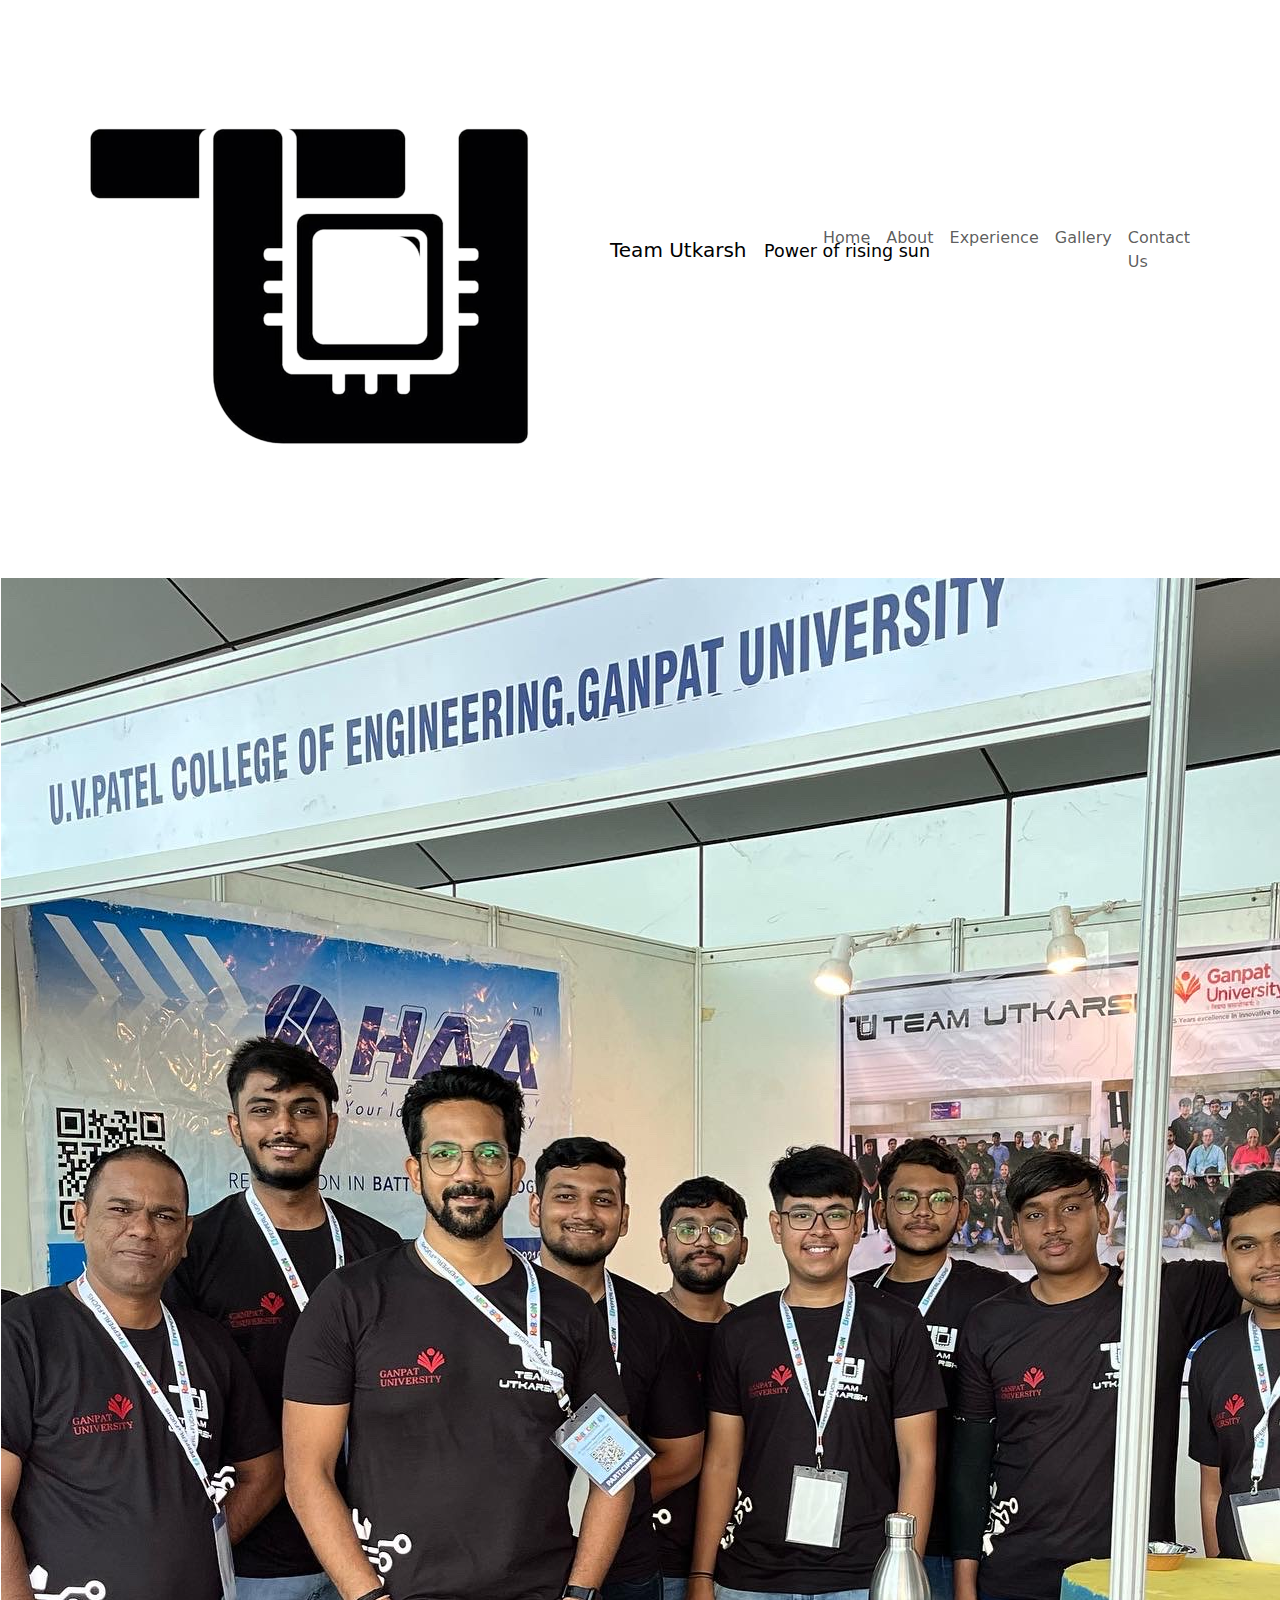
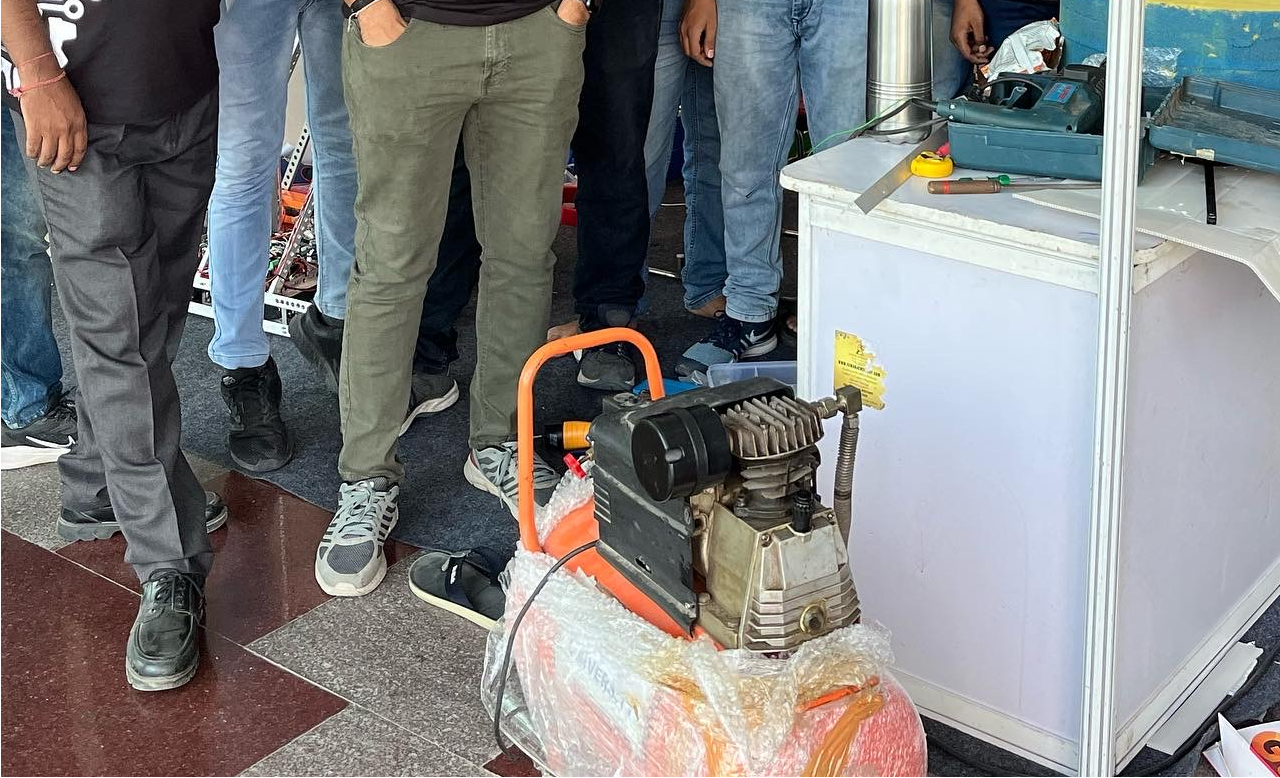
==== Team Utkarsh/gallery.html @ 6787e795 "Add files via upload" ====
<!DOCTYPE html>
<html lang="en">
<head>
    <meta charset="UTF-8">
    <meta http-equiv="X-UA-Compatible" content="IE=edge">
    <meta name="viewport" content="width=device-width, initial-scale=1.0">
    <title>Gallery</title>
    <link rel="icon" href="favicon (1).ico">
    <link href="css/bootstrap.min.css" rel="stylesheet">
    <link href="css/bootstrap-icons.css" rel="stylesheet">
    <link href="css/templatemo-tiya-golf-club.css" rel="stylesheet">
</head>
<body>
    <nav class="navbar back1 navbar-expand-lg">                
        <div class="container">
            <a class="navbar-brand d-flex align-items-center" href="index.html">
                <img src="images/logo.png" class="navbar-brand-image img-fluid" alt="Tiya Golf Club">
                <span class="navbar-brand-text">
                    Team Utkarsh
                    <small>&nbsp;&nbsp;Power of rising sun</small>
                </span>
            </a>
            <button class="navbar-toggler" type="button" data-bs-toggle="collapse" data-bs-target="#navbarNav" aria-controls="navbarNav" aria-expanded="false" aria-label="Toggle navigation">
                <span class="navbar-toggler-icon"></span>
            </button>

            <div class="collapse navbar-collapse" id="navbarNav">
                <ul class="navbar-nav ms-lg-auto">
                    <li class="nav-item">
                        <a class="nav-link click-scroll" href="index.html">Home</a>
                    </li>

                    <li class="nav-item">
                        <a class="nav-link click-scroll" href="index.html
                        ">About</a>
                    </li>

                    <li class="nav-item">
                        <a class="nav-link click-scroll" href="index.html">Experience</a>
                    </li>

                    <li class="nav-item">
                        <a class="nav-link click-scroll" href="index.html">Gallery</a>
                    </li>

                    <li class="nav-item">
                        <a class="nav-link " target="_blank" href="https://docs.google.com/forms/d/e/1FAIpQLSc1PTFLNL3837z-D-Tv-m2hG-IIkoI2QVswEIIjlMm3a3JXdA/viewform">Contact Us</a>
                    </li>
                </ul>
            </div>
        </div>
    </nav>
    <table class="table1">
        <tr>
            <td><img class="img1" src="images/IMG_0323.JPG" alt=""></td>
            <td><img class="img1" src="images/img2.JPG" alt=""></td>
            <td><img class="img1" src="images/img3.JPG" alt=""></td>
        </tr>
        <tr>
            <td><img class="img1" src="images/IMG_0138.JPG" alt=""></td>
            <td><img class="img1" src="images/IMG_0124 (1).JPG" alt=""></td>
            <td><img class="img1" src="images/IMG_2464.JPG" alt=""></td>
        </tr>
        <tr>
            <td><img class="img1" src="images/IMG_0139.JPG" alt=""></td>
            <td><img class="img1" src="images/IMG_0323.JPG" alt=""></td>
            <td><img class="img1" src="images/IMG_0138.JPG" alt=""></td>
        </tr>
        <tr>
            <td><img class="img1" src="images/img1.jpg" alt=""></td>
            <td><img class="img1" src="images/IMG_0300.JPG" alt=""></td>
            <td><img class="img1" src="images/IMG_0302.JPG" alt=""></td>
        </tr>
    </table>
</body>
</html>
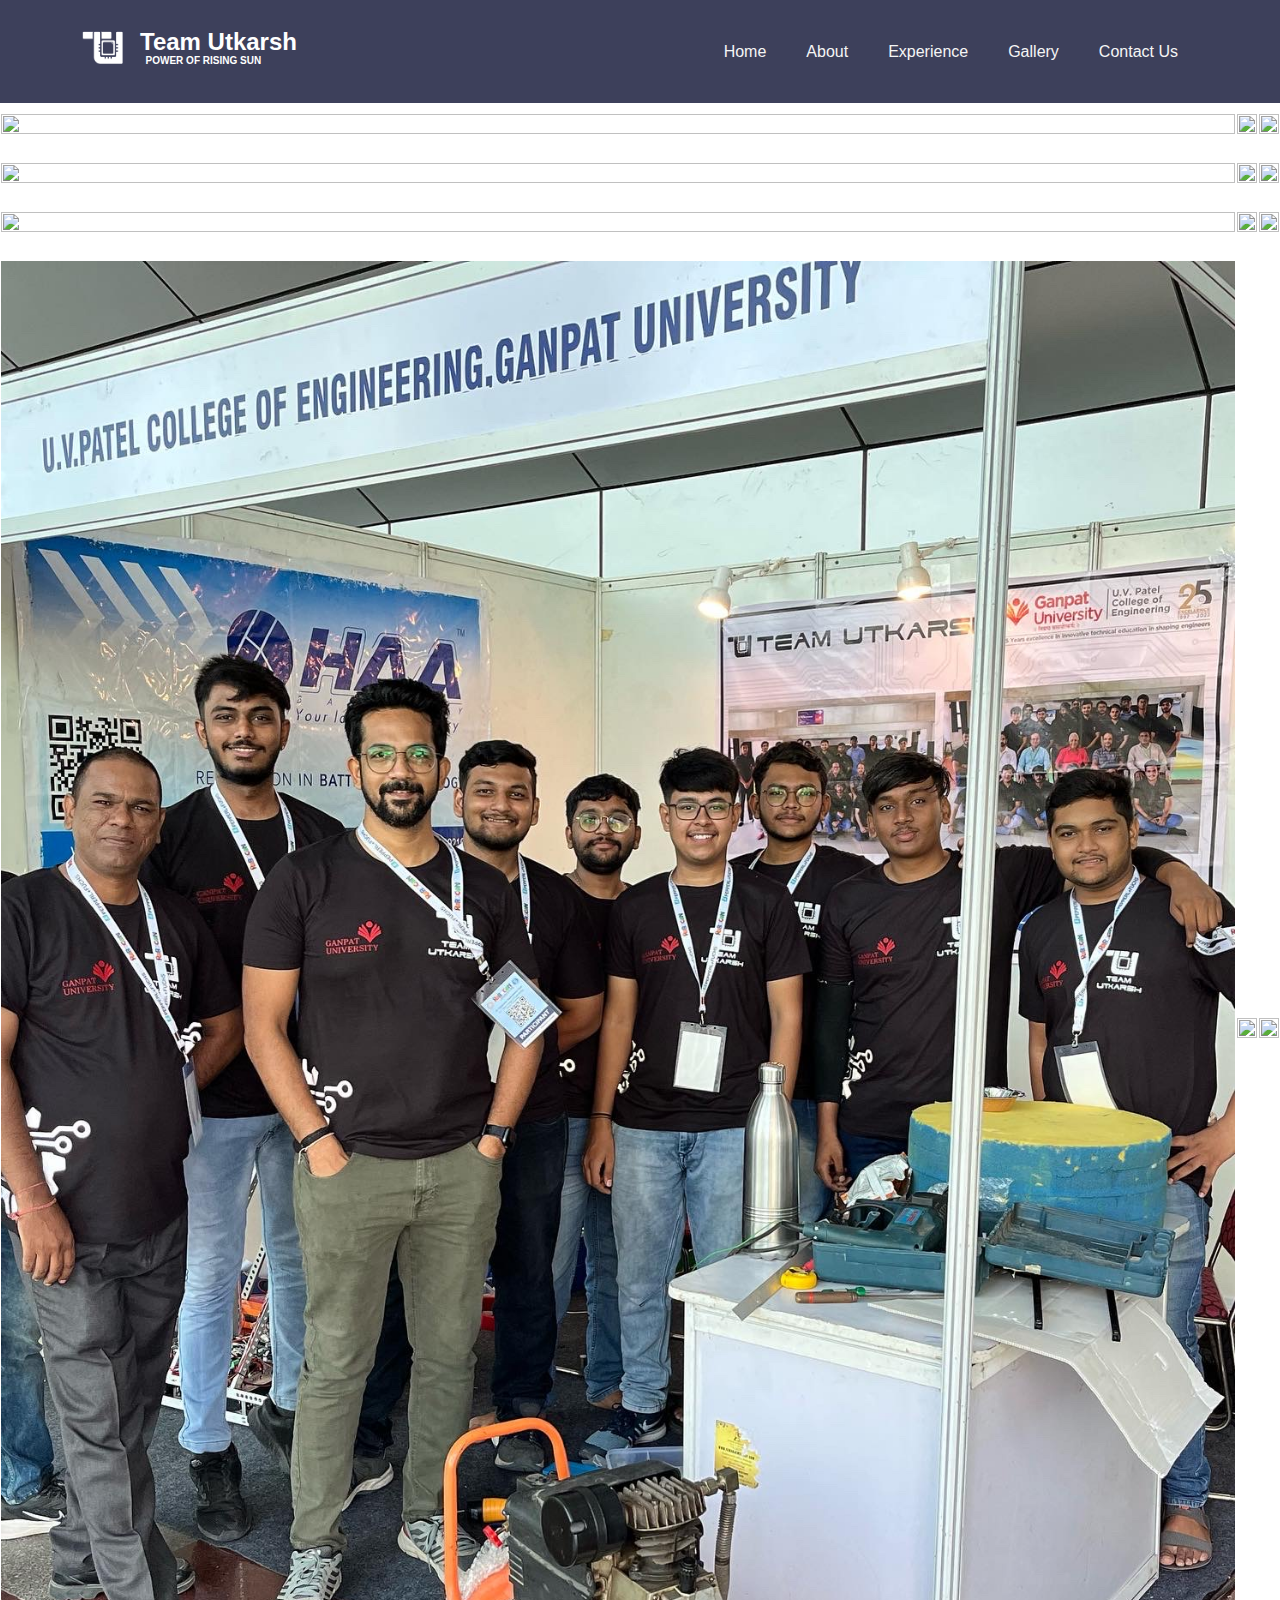
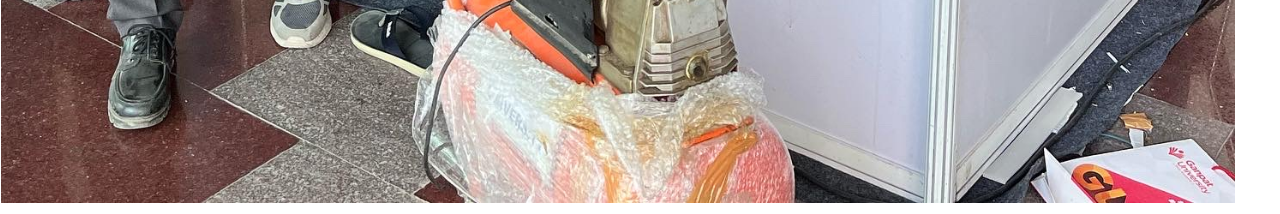
==== commit f1c5d2ab: "Update gallery.html" ====
--- a/Team Utkarsh/gallery.html
+++ b/Team Utkarsh/gallery.html
@@ -8,7 +8,7 @@
     <link rel="icon" href="favicon (1).ico">
     <link href="css/bootstrap.min.css" rel="stylesheet">
     <link href="css/bootstrap-icons.css" rel="stylesheet">
-    <link href="css/templatemo-tiya-golf-club.css" rel="stylesheet">
+    <link href="css/teamutkarsh.css" rel="stylesheet">
 </head>
 <body>
     <nav class="navbar back1 navbar-expand-lg">                
@@ -73,4 +73,4 @@
         </tr>
     </table>
 </body>
-</html>+</html>
--- a/Team Utkarsh/css/teamutkarsh.css
+++ b/Team Utkarsh/css/teamutkarsh.css
@@ -0,0 +1,1305 @@
+:root {
+  --white-color:                  #ffffff;
+  --primary-color:                #81B29A;
+  --secondary-color:              #3D405B;
+  --section-bg-color:             #F4F1DE;
+  --custom-btn-bg-color:          #F2CC8F;
+  --custom1-btn-bg-color:         #3D405B;
+  --custom1-btn-bg-hover-color:   #3D405B;
+  --custom-btn-bg-hover-color:    #E07A5F;
+  --dark-color:                   #000000;
+  --p-color:                      #717275;
+  --link-hover-color:             #F2CC8F;
+  --body-font-family:             'DM Sans', sans-serif;
+
+  --h1-font-size:                 42px;
+  --h2-font-size:                 36px;
+  --h3-font-size:                 28px;
+  --h4-font-size:                 24px;
+  --h5-font-size:                 22px;
+  --h6-font-size:                 20px;
+  --p-font-size:                  18px;
+  --menu-font-size:               16px;
+  --btn-font-size:                14px;
+
+  --border-radius-large:          100px;
+  --border-radius-medium:         20px;
+  --border-radius-small:          10px;
+
+  --font-weight-normal:           400;
+  --font-weight-medium:           500;
+  --font-weight-bold:             700;
+}
+
+body {
+  background-color: var(--white-color);
+  font-family: var(--body-font-family); 
+}
+
+
+/*---------------------------------------
+  TYPOGRAPHY               
+-----------------------------------------*/
+
+h2,
+h3,
+h4,
+h5,
+h6 {
+  color: var(--dark-color);
+}
+
+h1,
+h2,
+h3,
+h4,
+h5,
+h6 {
+  font-weight: var(--font-weight-medium);
+  letter-spacing: -1px;
+}
+
+h1 {
+  font-size: var(--h1-font-size);
+  font-weight: var(--font-weight-bold);
+}
+
+h2 {
+  font-size: var(--h2-font-size);
+  font-weight: var(--font-weight-bold);
+}
+
+h3 {
+  font-size: var(--h3-font-size);
+}
+
+h4 {
+  font-size: var(--h4-font-size);
+}
+
+h5 {
+  font-size: var(--h5-font-size);
+}
+
+h6 {
+  font-size: var(--h6-font-size);
+}
+
+p {
+  color: var(--p-color);
+  font-size: var(--p-font-size);
+  font-weight: var(--font-weight-normal);
+}
+
+ul li {
+  color: var(--p-color);
+  font-size: var(--p-font-size);
+  font-weight: var(--font-weight-normal);
+}
+
+a, 
+button {
+  touch-action: manipulation;
+  transition: all 0.3s;
+}
+
+a {
+  display: inline-block;
+  color: var(--secondary-color);
+  text-decoration: none;
+}
+
+a:hover {
+  color: var(--link-hover-color);
+}
+
+b,
+strong {
+  font-weight: var(--font-weight-bold);
+}
+
+
+/*---------------------------------------
+  SECTION               
+-----------------------------------------*/
+.section-bg {
+  background-color: var(--section-bg-color);
+}
+
+.section-padding {
+  padding-top: 100px;
+  padding-bottom: 100px;
+}
+
+.section-overlay {
+  content: "";
+  background: rgba(0, 0, 0, 0) linear-gradient(rgba(39, 48, 83, 0.01) 0%, rgb(39, 48, 83) 100%) repeat scroll 0% 0%;
+  position: absolute;
+  top: 0;
+  right: 0;
+  bottom: 0;
+  left: 0;
+}
+
+::selection {
+  background-color: var(--primary-color);
+  color: var(--white-color);
+}
+
+
+/*---------------------------------------
+  ANIMATED HEADLINE               
+-----------------------------------------*/
+.cd-words-wrapper {
+  display: inline-block;
+  position: relative;
+  text-align: left;
+}
+
+.cd-words-wrapper b {
+  color: var(--link-hover-color);
+  display: inline-block;
+  position: absolute;
+  white-space: nowrap;
+  left: 0;
+  top: 0;
+}
+
+.cd-words-wrapper b.is-visible {
+  position: relative;
+}
+
+.no-js .cd-words-wrapper b {
+  opacity: 0;
+}
+
+.no-js .cd-words-wrapper b.is-visible {
+  opacity: 1;
+}
+
+.cd-headline.rotate-1 .cd-words-wrapper {
+  -webkit-perspective: 300px;
+  -moz-perspective: 300px;
+  perspective: 300px;
+}
+.cd-headline.rotate-1 b {
+  opacity: 0;
+  -webkit-transform-origin: 50% 100%;
+  -moz-transform-origin: 50% 100%;
+  -ms-transform-origin: 50% 100%;
+  -o-transform-origin: 50% 100%;
+  transform-origin: 50% 100%;
+  -webkit-transform: rotateX(180deg);
+  -moz-transform: rotateX(180deg);
+  -ms-transform: rotateX(180deg);
+  -o-transform: rotateX(180deg);
+  transform: rotateX(180deg);
+}
+.cd-headline.rotate-1 b.is-visible {
+  opacity: 1;
+  -webkit-transform: rotateX(0deg);
+  -moz-transform: rotateX(0deg);
+  -ms-transform: rotateX(0deg);
+  -o-transform: rotateX(0deg);
+  transform: rotateX(0deg);
+  -webkit-animation: cd-rotate-1-in 1.2s;
+  -moz-animation: cd-rotate-1-in 1.2s;
+  animation: cd-rotate-1-in 1.2s;
+}
+.cd-headline.rotate-1 b.is-hidden {
+  -webkit-transform: rotateX(180deg);
+  -moz-transform: rotateX(180deg);
+  -ms-transform: rotateX(180deg);
+  -o-transform: rotateX(180deg);
+  transform: rotateX(180deg);
+  -webkit-animation: cd-rotate-1-out 1.2s;
+  -moz-animation: cd-rotate-1-out 1.2s;
+  animation: cd-rotate-1-out 1.2s;
+}
+
+@-webkit-keyframes cd-rotate-1-in {
+  0% {
+    -webkit-transform: rotateX(180deg);
+    opacity: 0;
+  }
+  35% {
+    -webkit-transform: rotateX(120deg);
+    opacity: 0;
+  }
+  65% {
+    opacity: 0;
+  }
+  100% {
+    -webkit-transform: rotateX(360deg);
+    opacity: 1;
+  }
+}
+@-moz-keyframes cd-rotate-1-in {
+  0% {
+    -moz-transform: rotateX(180deg);
+    opacity: 0;
+  }
+  35% {
+    -moz-transform: rotateX(120deg);
+    opacity: 0;
+  }
+  65% {
+    opacity: 0;
+  }
+  100% {
+    -moz-transform: rotateX(360deg);
+    opacity: 1;
+  }
+}
+@keyframes cd-rotate-1-in {
+  0% {
+    -webkit-transform: rotateX(180deg);
+    -moz-transform: rotateX(180deg);
+    -ms-transform: rotateX(180deg);
+    -o-transform: rotateX(180deg);
+    transform: rotateX(180deg);
+    opacity: 0;
+  }
+  35% {
+    -webkit-transform: rotateX(120deg);
+    -moz-transform: rotateX(120deg);
+    -ms-transform: rotateX(120deg);
+    -o-transform: rotateX(120deg);
+    transform: rotateX(120deg);
+    opacity: 0;
+  }
+  65% {
+    opacity: 0;
+  }
+  100% {
+    -webkit-transform: rotateX(360deg);
+    -moz-transform: rotateX(360deg);
+    -ms-transform: rotateX(360deg);
+    -o-transform: rotateX(360deg);
+    transform: rotateX(360deg);
+    opacity: 1;
+  }
+}
+@-webkit-keyframes cd-rotate-1-out {
+  0% {
+    -webkit-transform: rotateX(0deg);
+    opacity: 1;
+  }
+  35% {
+    -webkit-transform: rotateX(-40deg);
+    opacity: 1;
+  }
+  65% {
+    opacity: 0;
+  }
+  100% {
+    -webkit-transform: rotateX(180deg);
+    opacity: 0;
+  }
+}
+@-moz-keyframes cd-rotate-1-out {
+  0% {
+    -moz-transform: rotateX(0deg);
+    opacity: 1;
+  }
+  35% {
+    -moz-transform: rotateX(-40deg);
+    opacity: 1;
+  }
+  65% {
+    opacity: 0;
+  }
+  100% {
+    -moz-transform: rotateX(180deg);
+    opacity: 0;
+  }
+}
+@keyframes cd-rotate-1-out {
+  0% {
+    -webkit-transform: rotateX(0deg);
+    -moz-transform: rotateX(0deg);
+    -ms-transform: rotateX(0deg);
+    -o-transform: rotateX(0deg);
+    transform: rotateX(0deg);
+    opacity: 1;
+  }
+  35% {
+    -webkit-transform: rotateX(-40deg);
+    -moz-transform: rotateX(-40deg);
+    -ms-transform: rotateX(-40deg);
+    -o-transform: rotateX(-40deg);
+    transform: rotateX(-40deg);
+    opacity: 1;
+  }
+  65% {
+    opacity: 0;
+  }
+  100% {
+    -webkit-transform: rotateX(180deg);
+    -moz-transform: rotateX(180deg);
+    -ms-transform: rotateX(180deg);
+    -o-transform: rotateX(180deg);
+    transform: rotateX(180deg);
+    opacity: 0;
+  }
+}
+
+
+
+/*---------------------------------------
+  CUSTOM BUTTON               
+-----------------------------------------*/
+.custom-btn {
+  background: var(--custom-btn-bg-color);
+  border: 2px solid transparent;
+  border-radius: var(--border-radius-large);
+  color: var(--white-color);
+  font-size: var(--btn-font-size);
+  font-weight: var(--font-weight-bold);
+  line-height: normal;
+  transition: all 0.3s;
+  padding: 10px 20px;
+  /* margin-left: 60px; */
+}
+
+.custom-btn:hover {
+  background: var(--custom-btn-bg-hover-color);
+  color: var(--white-color);
+}
+
+.custom-border-btn {
+  background: transparent;
+  border: 2px solid var(--custom1-btn-bg-color);
+  color: var(--custom1-btn-bg-color);
+}
+
+.custom-border-btn:hover {
+  background: var(--custom1-btn-bg-color);
+  border-color: transparent;
+  color: var(--white-color);
+}
+
+.custom-btn-bg-white {
+  border-color: var(--white-color);
+  color: var(--white-color);
+}
+
+.custom-btn-group .link {
+  color: var(--white-color);
+  font-weight: var(--font-weight-medium);
+}
+
+.custom-btn-group .link:hover {
+  color: var(--link-hover-color);
+}
+
+
+/*---------------------------------------
+  NAVIGATION BAR & OFFCANVAS              
+-----------------------------------------*/
+.offcanvas {
+  background-color: var(--primary-color);
+  padding: 30px;
+}
+
+.offcanvas.offcanvas-end {
+  border-left: 0;
+}
+
+.offcanvas-header .btn-close {
+  transition: all 0.3s;
+}
+
+.offcanvas-header .btn-close:hover {
+  transform: rotate(180deg);
+}
+
+.offcanvas svg {
+  position: absolute;
+  bottom: 0;
+  right: 0;
+  left: 0;
+}
+
+.sticky-wrapper {
+  position: absolute;
+  top: 0;
+  right: 0;
+  left: 0;
+}
+
+.sticky-wrapper.is-sticky .navbar {
+  background-color: rgb(61 64 91);
+}
+
+.navbar {
+  background: transparent;
+  z-index: 99;
+  padding-top: 15px;
+  padding-bottom: 15px;
+}
+
+.navbar-brand,
+.navbar-brand:hover {
+  font-size: var(--h4-font-size);
+  font-weight: var(--font-weight-bold);
+  display: block;
+  color: var(--dark-color);
+  max-width: 48px;
+}
+
+.navbar .navbar-brand,
+.navbar .navbar-brand:hover {
+  color: var(--white-color);
+}
+
+.navbar .navbar-brand-image {
+  filter: brightness(0) invert(1);
+  margin-bottom: 15px;
+}
+
+.navbar-brand-image {
+  width: 48px;
+  height: 48px;
+}
+
+.navbar-brand-text {
+  line-height: normal;
+  margin-left: 10px;
+  position: relative;
+  bottom: 5px;
+}
+
+.navbar-brand-text small {
+  display: block;
+  font-size: 10px;
+  line-height: 1;
+  text-transform: uppercase;
+}
+
+.navbar-expand-lg .navbar-nav .nav-link {
+  border-radius: var(--border-radius-large);
+  margin: 10px;
+  padding: 10px;
+}
+
+.navbar-nav .nav-link {
+  display: inline-block;
+  color: whitesmoke;
+  font-size: var(--menu-font-size);
+  font-weight: var(--font-weight-medium);
+  padding-top: 15px;
+  padding-bottom: 15px;
+}
+
+.navbar-nav .nav-link.active, 
+.navbar-nav .nav-link:hover {
+  color: var(--link-hover-color);
+}
+
+.navbar .dropdown-menu {
+  background: var(--white-color);
+  box-shadow: 0 1rem 3rem rgba(0,0,0,.175);
+  border: 0;
+  display: inherit;
+  opacity: 0;
+  min-width: 9rem;
+  margin-top: 20px;
+  padding: 13px 0 10px 0;
+  transition: all 0.3s;
+  pointer-events: none;
+}
+
+.navbar .dropdown-menu::before {
+  content: "";
+  width: 0;
+  height: 0;
+  border-left: 20px solid transparent;
+  border-right: 20px solid transparent;
+  border-bottom: 15px solid var(--white-color);
+  position: absolute;
+  top: -10px;
+  left: 10px;
+}
+
+.navbar .dropdown-item {
+  display: inline-block;
+  color: var(--p-color);
+  font-size: var(--menu-font-size);
+  font-weight: var(--font-weight-medium);
+  position: relative;
+}
+
+.navbar .dropdown-item.active, 
+.navbar .dropdown-item:active,
+.navbar .dropdown-item:focus, 
+.navbar .dropdown-item:hover {
+  background: transparent;
+  color: var(--link-hover-color);
+}
+.copyright-text{
+  margin-right:-10px;
+}
+
+.navbar .dropdown-toggle::after {
+  content: "\f282";
+  display: inline-block;
+  font-family: bootstrap-icons !important;
+  font-size: var(---font-size);
+  font-style: normal;
+  font-weight: normal !important;
+  font-variant: normal;
+  text-transform: none;
+  line-height: 1;
+  vertical-align: -.125em;
+  -webkit-font-smoothing: antialiased;
+  -moz-osx-font-smoothing: grayscale;
+  position: relative;
+  left: 2px;
+  border: 0;
+}
+
+@media screen and (min-width: 992px) {
+  .navbar .dropdown:hover .dropdown-menu {
+    opacity: 1;
+    margin-top: 0;
+    pointer-events: auto;
+  }
+}
+.back1{
+  background-color: #3D405B;
+}
+.navbar-toggler {
+  border: 0;
+  padding: 0;
+  cursor: pointer;
+  margin: 0;
+  width: 30px;
+  height: 35px;
+  outline: none;
+}
+
+.navbar-toggler:focus {
+  outline: none;
+  box-shadow: none;
+}
+
+.navbar-toggler[aria-expanded="true"] .navbar-toggler-icon {
+  background: transparent;
+}
+
+.navbar-toggler[aria-expanded="true"] .navbar-toggler-icon:before,
+.navbar-toggler[aria-expanded="true"] .navbar-toggler-icon:after {
+  transition: top 300ms 50ms ease, -webkit-transform 300ms 350ms ease;
+  transition: top 300ms 50ms ease, transform 300ms 350ms ease;
+  transition: top 300ms 50ms ease, transform 300ms 350ms ease, -webkit-transform 300ms 350ms ease;
+  top: 0;
+}
+
+.navbar-toggler[aria-expanded="true"] .navbar-toggler-icon:before {
+  transform: rotate(45deg);
+}
+
+.navbar-toggler[aria-expanded="true"] .navbar-toggler-icon:after {
+  transform: rotate(-45deg);
+}
+
+.navbar-toggler .navbar-toggler-icon {
+  background: var(--white-color);
+  transition: background 10ms 300ms ease;
+  display: block;
+  width: 30px;
+  height: 2px;
+  position: relative;
+}
+
+.navbar-toggler .navbar-toggler-icon:before,
+.navbar-toggler .navbar-toggler-icon:after {
+  transition: top 300ms 350ms ease, -webkit-transform 300ms 50ms ease;
+  transition: top 300ms 350ms ease, transform 300ms 50ms ease;
+  transition: top 300ms 350ms ease, transform 300ms 50ms ease, -webkit-transform 300ms 50ms ease;
+  position: absolute;
+  right: 0;
+  left: 0;
+  background: var(--white-color);
+  width: 30px;
+  height: 2px;
+  content: '';
+}
+
+.navbar-toggler .navbar-toggler-icon::before {
+  top: -8px;
+}
+
+.navbar-toggler .navbar-toggler-icon::after {
+  top: 8px;
+}
+
+
+/*---------------------------------------
+  HERO        
+-----------------------------------------*/
+.image1{
+  margin-top: 100px;
+}
+.hero-section {
+  background-image: url('../images/teammembers.jpg');
+  background-repeat: no-repeat;
+  background-size: cover;
+  background-position: center;
+  position: relative;
+  padding-top: 100px;
+  padding-bottom: 100px;
+  height: 100vh;
+  min-height: 670px;
+  margin-bottom: -90px;
+}
+
+.hero-50 {
+  height: auto;
+  min-height: 540px;
+  margin-bottom: -100px;
+}
+
+.hero-50 .container + svg {
+  transform: rotate(180deg);
+}
+
+.hero-section .ratio {
+  border-radius: var(--border-radius-medium);
+  overflow: hidden;
+}
+
+.hero-section svg {
+  position: absolute;
+  right: 0;
+  left: 0;
+}
+
+.hero-section > svg {
+  top: 0;
+}
+
+.hero-section .container + svg {
+  top: auto;
+  bottom: -1px;
+}
+
+.hero-section .row {
+  position: relative;
+  z-index: 22;
+}
+
+
+/*---------------------------------------
+  BACKGROUND IMAGE SECTION        
+-----------------------------------------*/
+.section-bg-image {
+  background-image: url('../images/frederik-rosar-NDSZcCfnsbY-unsplash.jpg');
+  background-repeat: no-repeat;
+  background-size: cover;
+  background-position: center;
+  position: relative;
+  margin-bottom: -70px;
+}
+
+.section-bg-image .container + svg {
+  transform: rotate(180deg);
+  position: relative;
+  bottom: -1px;
+}
+
+.section-bg-image-block {
+  backdrop-filter: blur(5px) saturate(180%);
+  -webkit-backdrop-filter: blur(5px) saturate(180%);
+  background-color: rgba(255, 255, 255, 0.75);
+  border-radius: var(--border-radius-medium);
+  border: 1px solid rgba(209, 213, 219, 0.3);
+  border-radius: var(--border-radius-medium);
+  padding: 50px;
+}
+
+.section-bg-image-block .input-group {
+  background-color: var(--white-color);
+  border-radius: var(--border-radius-large);
+  padding: 10px 15px;
+}
+
+.section-bg-image-block .input-group-text {
+  background-color: transparent;
+  border: 0;
+}
+
+.section-bg-image-block input[type="email"] {
+  border: 0;
+  box-shadow: none;
+  margin-bottom: 0;
+  padding-left: 0;
+}
+
+.section-bg-image-block button[type="submit"] {
+  background-color: var(--primary-color);
+  border: 0;
+  border-radius: var(--border-radius-large) !important;
+  color: var(--white-color);
+  max-width: 150px;
+}
+
+
+/*---------------------------------------
+  ABOUT SECTOIN              
+-----------------------------------------*/
+.about-section {
+  padding-bottom: 70px;
+}
+
+.member-block-image-wrap {
+  border-radius: var(--border-radius-medium);
+  position: relative;
+  overflow: hidden;
+}
+
+.member-block-image-wrap:hover .member-block-image {
+  transform: scale(1.2);
+}
+
+.member-block-image-wrap:hover .social-icon {
+  opacity: 1;
+}
+
+.member-block-image-wrap .social-icon {
+  background-color: var(--white-color);
+  border-radius: var(--border-radius-large);
+  position: absolute;
+  top: 50%;
+  left: 50%;
+  transform: translate(-50%, -50%);
+  opacity: 0;
+  transition: all 0.5s;
+  padding: 15px 20px;
+  width: auto;
+}
+
+.member-block-image {
+  transition: all 0.3s;
+}
+
+.member-block-info {
+  padding: 10px;
+}
+
+.member-block-info h4,
+.member-block-info p {
+  margin-bottom: 0;
+}
+
+
+/*---------------------------------------
+  CUSTOM BLOCK              
+-----------------------------------------*/
+.custom-block {
+  border-radius: var(--border-radius-medium);
+  position: relative;
+  overflow: hidden;
+  padding: 30px 20px;
+}
+
+.custom-block-bg {
+  background: var(--white-color);
+}
+
+.custom-block-date-wrap {
+  background-color: var(--primary-color);
+  border-radius: var(--border-radius-medium);
+  text-align: center;
+  padding: 20px 30px;
+}
+
+.custom-block-date {
+  font-size: var(--h1-font-size);
+}
+
+.custom-block-image-wrap {
+  border-radius: var(--border-radius-medium);
+  position: relative;
+  overflow: hidden;
+}
+
+.custom-block-image-wrap:hover .custom-block-image {
+  transform: scale(1.2);
+}
+
+.custom-block-image-wrap:hover .custom-block-icon {
+  opacity: 1;
+}
+
+.custom-block-image {
+  transition: all 0.3s;
+}
+
+.custom-block-image-wrap .custom-block-date-wrap,
+.custom-block-image-wrap .custom-btn-wrap {
+  position: absolute;
+  bottom: 0;
+}
+
+.custom-block-image-wrap .custom-block-date-wrap {
+  border-radius: 0;
+  left: 0;
+  width: 50%;
+  padding: 12.30px 20px;
+}
+
+.custom-block-image-wrap .custom-btn-wrap {
+  right: 0;
+  width: 50%;
+}
+
+.custom-block-image-wrap .custom-btn  {
+  border-radius: 0;
+  display: block;
+  padding: 15px 20px;
+}
+
+.custom-block-info {
+  padding-top: 10px;
+}
+
+.custom-block-image-wrap + .custom-block-info {
+  padding-top: 20px;
+}
+
+.custom-block-span {
+  color: var(--secondary-color);
+  font-weight: var(--font-weight-bold);
+  min-width: 110px;
+  margin-right: 10px;
+}
+
+.custom-block-icon {
+  background: var(--custom-btn-bg-color);
+  border-radius: var(--border-radius-large);
+  color: var(--white-color);
+  width: 60px;
+  height: 60px;
+  line-height: 60px;
+  text-align: center;
+  font-size: var(--h3-font-size);
+  position: absolute;
+  top: 50%;
+  left: 50%;
+  transform: translate(-50%, -50%);
+  opacity: 0;
+  transition: all 0.5s;
+}
+
+.custom-block-icon:hover {
+  background: var(--custom-btn-bg-hover-color);
+  color: var(--white-color);
+}
+
+
+/*---------------------------------------
+  EVENTS SECTION            
+-----------------------------------------*/
+.events-section.section-bg .container > .row {
+  margin-right: 5px;
+  margin-left: 5px;
+
+}
+.events-section.section-bg .container{
+  justify-content: center;
+  align-items: center;
+  display: flex;
+
+}
+.row1{
+  align-items: center;
+  justify-content: center;
+  width:700px;
+  height:430px;
+  margin-left: 100px;
+}
+
+.swiper-slide img{
+  width:700px;
+  height:430px;
+}
+.events-section.section-bg{
+  width:100%;
+  height:550px;
+  margin: auto;
+  justify-content: center;
+  align-items: center;
+  display: flex;
+}
+
+.events-section.section-bg .container > .row .row {
+  margin: auto;
+}
+
+.events-listing-section {
+  margin-bottom: 100px;
+}
+
+.events-detail-section .custom-block-info {
+  padding: 40px 60px;
+}
+
+.events-detail-info {
+  background-color: var(--section-bg-color);
+  border-radius: var(--border-radius-medium);
+  padding: 50px 25px;
+}
+
+.events-title {
+  font-size: var(--h3-font-size);
+  font-weight: var(--font-weight-medium);
+}
+.btn2{
+  margin-top: 10px;
+  margin-left:570px;
+}
+
+/*---------------------------------------
+  MEMBERSHIP SECTION            
+-----------------------------------------*/
+.membership-section .container {
+  position: relative;
+  z-index: 2;
+}
+
+.table-responsive {
+  width:50%;
+  height:25%;
+  border:5cm;
+  border-color: #E07A5F;
+}
+.p1{
+  animation-name: anim-1;
+  animation-timing-function: ease-in-out;
+}
+@keyframes anim-1 {
+	0%, 8.3% { left: -100%; opacity: 0; }
+  8.3%,25% { left: 25%; opacity: 1; }
+  33.33%, 100% { left: 110%; opacity: 0; }
+}
+
+.membership-form {
+  background-color: var(--secondary-color);
+  border-radius: var(--border-radius-medium);
+  padding: 35px;
+}
+
+.membership-form .form-floating>textarea {
+  border-radius: var(--border-radius-medium);
+  height: 100px;
+}
+
+
+/*---------------------------------------
+  CONTACT               
+-----------------------------------------*/
+.contact-form .form-floating>textarea {
+  border-radius: var(--border-radius-medium);
+  height: 120px;
+}
+
+.contact-info {
+  position: relative;
+}
+
+.contact-info-item {
+  background: var(--secondary-color);
+  border-radius: var(--border-radius-medium);
+  position: absolute;
+  overflow: hidden;
+  top: 50%;
+  left: 50%;
+  transform: translate(-50%, -50%);
+  text-align: center;
+}
+
+.contact-info-body {
+  padding: 20px 30px;
+}
+
+.contact-info-body strong,
+.contact-info-item a {
+  color: var(--white-color);
+}
+
+.contact-info-footer {
+  background-color: var(--custom-btn-bg-hover-color);
+  padding: 10px 20px;
+  transition: all 0.3s;
+}
+
+.contact-info-footer:hover {
+  background-color: var(--custom-btn-bg-color);
+}
+
+.contact-info-footer a {
+  display: block;
+  font-weight: var(--font-weight-bold);
+}
+
+
+/*---------------------------------------
+  SITE FOOTER            
+-----------------------------------------*/
+.site-footer {
+  position: relative;
+  padding-bottom: 200px;
+}
+
+.site-footer .container {
+  position: relative;
+  z-index: 2;
+}
+
+.site-footer svg {
+  position: absolute;
+  bottom: 0;
+  right: 0;
+  left: 0;
+  pointer-events: none;
+}
+
+.site-footer-title {
+  color: var(--secondary-color);
+}
+
+.site-footer p span {
+  font-weight: var(--font-weight-medium);
+  margin-right: auto;
+}
+
+
+/*---------------------------------------
+  CUSTOM FORM               
+-----------------------------------------*/
+.custom-form .form-control {
+  border-radius: var(--border-radius-large);
+  border-width: 2px;
+  box-shadow: none;
+  color: var(--p-color);
+  margin-bottom: 20px;
+  padding: 10px;
+  padding-left: 20px;
+  outline: none;
+}
+
+.custom-form .form-control:focus,
+.custom-form .form-control:hover {
+  border-color: var(--dark-color);
+}
+
+.form-floating>label {
+  padding-left: 20px;
+}
+
+.custom-form button[type="submit"] {
+  background: var(--custom-btn-bg-color);
+  border: none;
+  border-radius: var(--border-radius-large);
+  color: var(--white-color);
+  font-size: var(--p-font-size);
+  font-weight: var(--font-weight-medium);
+  transition: all 0.3s;
+  margin-bottom: 0;
+  padding-left: 10px;
+}
+
+.custom-form button[type="submit"]:hover,
+.custom-form button[type="submit"]:focus {
+  background: var(--custom-btn-bg-hover-color);
+  border-color: transparent;
+}
+
+.header-form {
+  position: relative;
+}
+
+.header-form .form-control {
+  padding-left: 42px;
+}
+
+.header-form-icon {
+  width: 24px;
+  position: absolute;
+  top: 0;
+  margin: 12px;
+  margin-left: 15px;
+}
+
+
+/*---------------------------------------
+  SOCIAL ICON               
+-----------------------------------------*/
+.social-icon {
+  margin: 0;
+  padding: 0;
+}
+
+.social-icon-item {
+  list-style: none;
+  display: inline-block;
+  vertical-align: top;
+}
+
+.social-icon-link {
+  background: var(--secondary-color);
+  border-radius: var(--border-radius-large);
+  color: var(--white-color);
+  font-size: var(--btn-font-size);
+  display: block;
+  margin-right: 5px;
+  text-align: center;
+  width: 35px;
+  height: 35px;
+  line-height: 36px;
+  transition: background 0.2s, color 0.2s;
+}
+
+.social-icon-link:hover {
+  background: var(--primary-color);
+  color: var(--white-color);
+}
+
+
+/*---------------------------------------
+  RESPONSIVE STYLES               
+-----------------------------------------*/
+@media screen and (max-width: 991px) {
+  h1 {
+    font-size: 36px;
+  }
+
+  h2 {
+    font-size: 28px;
+  }
+
+  h3 {
+    font-size: 22px;
+  }
+
+  h4 {
+    font-size: 20px;
+  }
+
+  h5 {
+    font-size: 18px;
+  }
+
+  h6 {
+    font-size: 16px;
+  }
+
+  .section-padding {
+    padding-top: 50px;
+    padding-bottom: 50px;
+  }
+  
+  .navbar {
+    background-color: var(--secondary-color);
+  }
+
+  .navbar-nav .dropdown-menu {
+    position: relative;
+    left: 10px;
+    opacity: 1;
+    pointer-events: auto;
+    max-width: 155px;
+    margin-top: 15px;
+    margin-bottom: 15px;
+  }
+
+  .navbar-expand-lg .navbar-nav {
+    padding-top: 15px;
+    padding-bottom: 10px;
+  }
+
+  .navbar-expand-lg .navbar-nav .nav-link {
+    margin: 5px;
+    padding: 0;
+  }
+
+  .hero-section {
+    position: relative;
+    top: 82px;
+    margin-bottom: 82px;
+  }
+
+  .events-listing-section {
+    margin-bottom: 50px;
+  }
+
+  .events-detail-section .custom-block-info {
+    padding: 40px;
+  }
+
+  .events-detail-info {
+    padding: 35px 25px;
+  }
+
+  .contact-info-item {
+    width: 60%;
+  }
+
+  .events-detail-section .contact-info-item {
+    width: 70%;
+  }
+
+  .section-bg-image {
+    margin-bottom: 0;
+  }
+
+  .section-bg-image-block {
+    padding: 30px;
+  }
+
+  .site-footer {
+    padding-top: 20px;
+    padding-bottom: 100px;
+  }
+}
+
+@media screen and (max-width: 480px) {
+  .navbar-brand {
+    font-size: var(--p-font-size);
+  }
+
+  .navbar-brand-icon {
+    width: 30px;
+    height: 30px;
+  }
+
+  .navbar-brand-icon::after {
+    top: 5px;
+  }
+
+  .section-bg-image-block {
+    padding: 30px;
+  }
+
+  .contact-info-item {
+    width: 72%;
+  }
+}
+
+@media screen and (max-width: 360px) {
+  .custom-btn {
+    font-size: 12px;
+    padding: 4px 12px;
+  }
+}
+.img1{  
+    display: block;
+    margin: 10px auto;
+    width: 100%;   
+    height:50%;     
+}
+td:hover{
+  transform: scale(1.1);
+}
